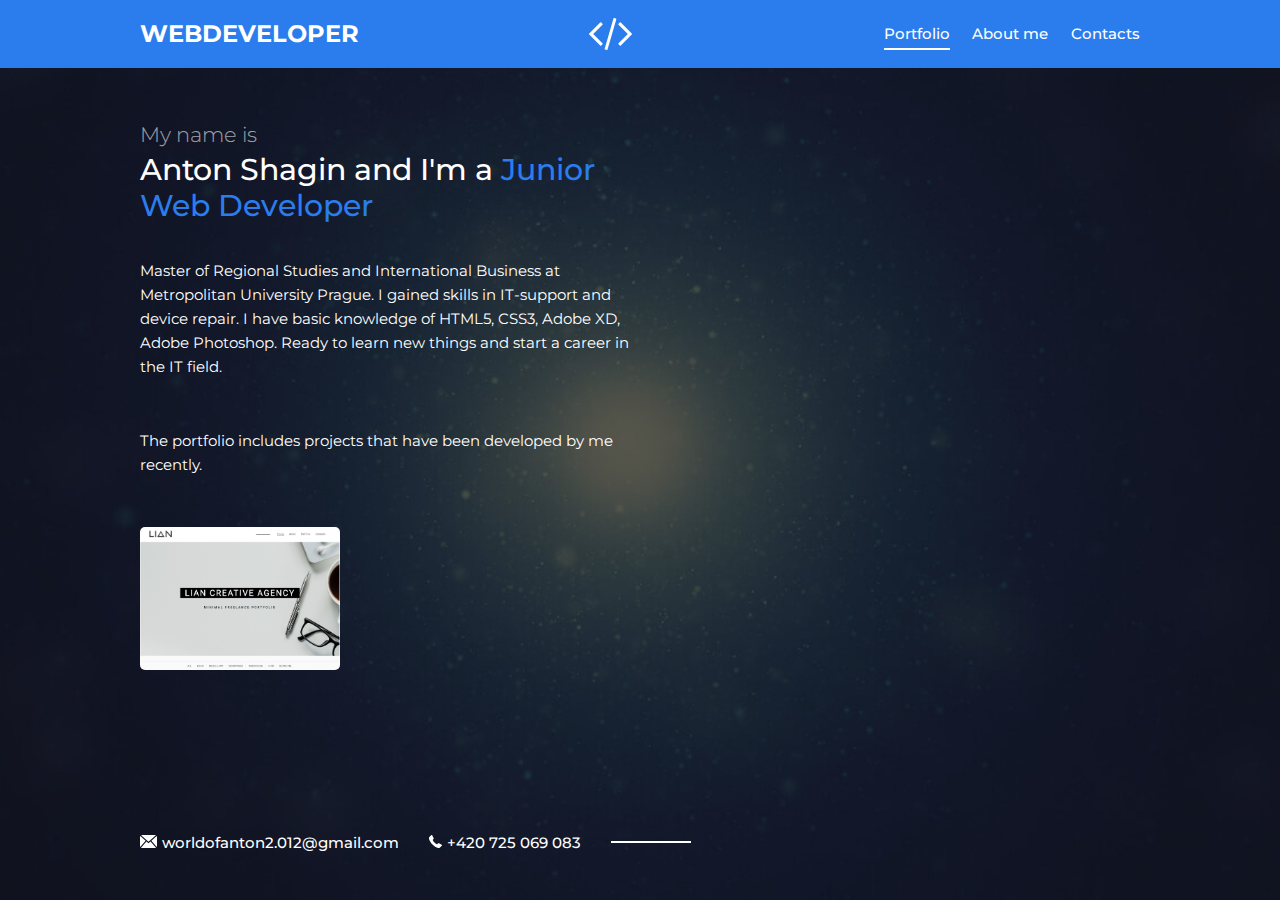
==== index.html @ f98d6712 "Add files via upload" ====
<!DOCTYPE html>
<html lang="en">
<head>
    <meta charset="UTF-8">
    <meta name="viewport" content="width=device-width initial-scale=1">
    <link rel="stylesheet" href="css/style.css">
    <link href="https://fonts.googleapis.com/css2?family=Montserrat:wght@300;400;500;700&display=swap" rel="stylesheet">
    <link rel="icon" type="image/png" href="img/favicon.png">
    <title>Personal Folio</title>
</head>
<body>

    <div class="page">

       <!-- Header-->
        <header class="header">

                <div class="container">
                   <div class="header-inner">
                        <a href="index.html">
                           <div class="header-brand">
                            WEBDEVELOPER
                            </div>
                        </a>

                        <div class="header-logo">
                            <img src="img/code.svg" alt="">
                        </div>

                        <nav class="header-nav">
                            <a class="header-nav-link active" href="index.html">Portfolio</a>
                            <a class="header-nav-link" href="about.html">About me</a>
                            <a class="header-nav-link" href="contacts.html">Contacts</a>
                        </nav>
                    </div>
                </div><!--/.container-->
         </header>


        <!--Main-->

        <div class="container">
             <main class="content">

                <div class="content-header">
                     <h2 class="subtitle">My name is</h2>
                     <h1 class="title">Anton Shagin and I'm a <span>Junior Web Developer</span></h1>
                </div>

                <div class="text">
                     <p>Master of Regional Studies and International Business at Metropolitan University Prague. I gained skills in IT-support and device repair. I have basic knowledge of HTML5, CSS3, Adobe XD, Adobe Photoshop. Ready to learn new things and start a career in the IT field.</p>
                </div>
                <div class="text">
                     <p>The portfolio includes projects that have been developed by me recently.</p>
                </div>
                <a href="lian/index_lian.html" target="_blank">
                    <img class="lian" src="img/lian.png" alt="Lian">
                </a>

             </main>
        </div>


        <!--Footer-->

        <footer class="footer">
            <div class="container">
                <div class="contacts">
                    <a class="contacts-link" href="mailto:worldofanton2.012@gmail.com">
                        <img class="contacts-icon" src="img/mail-black-envelope-symbol.svg" alt="">worldofanton2.012@gmail.com
                    </a>
                    <a class="contacts-link" href="tel:+420725069083">
                        <img class="contacts-icon" src="img/phone-receiver.svg" alt="">+420 725 069 083
                    </a>
                </div>
            </div>

        </footer>

        <img class="author" src="img/me.png" alt="">


    </div><!--/.page-->

</body>
</html>
---- css/style.css ----
html {
    font-size: 15px;
}

body {
    margin: 0;
    font-family: 'Montserrat', sans-serif;
    font-size: 1rem;
    line-height: 1.6;
}

*,
*:before,
*:after {
    box-sizing: border-box;
}

h1, h2, h3, h4, h5, h6 {
    margin: 0;
}

p {
    margin: 0 0 10px;
}

a {
    text-decoration: none;
}

.container {
    width: 100%;
    max-width: 1030px;
    margin: 0 auto;
    padding: 0 1rem;
}

/*Page
==================================*/

.page {
    width: 100%;
    height: 100vh;
    min-height: 770px;
    position: relative;
    overflow: hidden;

    background: #000 url(../img/bg.jpg) center no-repeat;
    background-size: cover;
}


/*header
==================================*/

.header {
    padding: 1rem 0;
    margin-bottom: 50px;
    background: #2B7DED;
}

.header-inner {
    display: flex;
    justify-content: space-between;
    align-items: center;
}

.header-brand {
    font-size: 1.6rem;
    color: #fff;
    text-transform: uppercase;
    font-weight: 700;
}

.header-logo img {
    display: block;
}

.header-nav {
    display: flex;
}

.header-nav-link {
    margin-left: 1.5rem;

    color: #fff;
    font-size: 1rem;
    font-weight: 500;

    transition: color 0.2s linear;
}

.header-nav-link:hover {
    color: #68d1ff;
}

.header-nav-link.active {
    position: relative;
}

.header-nav-link.active:after {
    content: "";
    width: 100%;
    height: 2px;

    background-color: #fff;

    position: absolute;
    left: 0;
    bottom: -4px;

}



/*Content
==================================*/

.content {
    height: 100%;
    width: 100%;
    max-width: 500px;
}

.content-header {
    margin-bottom: 35px;

}

.subtitle {
    font-size: 1.4rem;
    color: rgba(255, 255, 255, 0.6);
    font-weight: 300;
}

.title {
    margin-bottom: 10px;

    font-size: 2rem;
    color: #fff;
    font-weight: 500;
    line-height: 1.2;

}

.title span {
    color: #2B7DED;
}

.job-title {
    color: #fff;
    font-weight: 500;
    line-height: 1.2;
}

.company-title {
    color: #f7a522;
    font-weight: 500;
    line-height: 1.2;
}

.text {
    margin-bottom: 50px;

    font-size: 1rem;
    color: #fff;
}

.text-info p {
    margin-bottom: 2px;
}



/*Portfolio
==================================*/

.lian {
    width: 200px;
    height: auto;

    border-radius: 5px;
}

.lian:hover {
    opacity: 70%;
}

/*Btn
==================================*/


.btn {
    padding: 12px 35px;
    display: inline-block;

    font-family: inherit;
    font-size: 1rem;
    line-height: 1.1;
    color: #fff;
    font-weight: 500;
    text-decoration: none;

    cursor: pointer;
    border: 0;
    background-color: #2B7DED;
    border-radius: 5px;

    transition: background 0.2s linear;

}

.btn:hover {
    background-color: #266ac6;

}

.btn-full {
    display: block;
    width: 100%;
}


/*Author
==================================*/

.author {
    height: 90%;
    position: absolute;

    bottom: 0;
    right: 50px;
}



/*Author
==================================*/

.author {
    height: 90%;
    position: absolute;

    bottom: 0;
    right: 50px;
}



/*Footer
==================================*/


.footer {
    width: 100%;

    position: absolute;

    bottom: 45px;
    left: 0;
}



/*Footer-contacts
==================================*/
.contacts {
    display: flex;
    align-items: center;
}

.contacts-link {
    margin-right: 2rem;

    font-size: 1rem;
    color: #fff;
    font-weight: 500;
    text-decoration: none;
}

.contacts-link:last-child {
    margin: 0;
    position: relative
}

.contacts-link:last-child:after {
    content: "";
    display: block;
    width: 80px;
    height: 2px;
    margin-left: 2rem;

    background-color: #fff;

    position: absolute;

    left: 100%;
    top: 10px;
}

.contacts-link:hover {
    text-decoration: underline;
}

.contacts-icon {
    margin-right: 5px;
}


/*Form
==================================*/

.form {
    width: 100%;
    max-width: 280px;
}

.form-group {
    margin-bottom: 20px;
}

.input,
.textarea {
    display: block;
    width: 100%;
    padding: 12px 18px;

    font-family: inherit;
    font-size: 1rem;
    color: #fff;

    border: 0;
    background-color: rgba(255, 255, 255, 0.1);
    border-radius: 5px;
}

.textarea {
    height: 100px;
    resize: none;
}

.input::placeholder,
.textarea::placeholder {
    color: #fff;
}



/*About
==================================*/

.job-section {
    margin-bottom: 5px;
    padding: 5px;
    border: 2px #9a9a9a solid;
    border-radius: 5px;
}


/*Media
==================================*/

@media (max-width: 1024px) {
    .author {
        right: -200px;
    }

    .page {
        min-height: 100vh;
        height: auto;
        padding-bottom: 2rem;
    }

}

@media (max-width: 1023px) {
    .author {
        display: none;
    }

    /*Footer*/


}

@media (max-width: 812px) {


    .header-logo {
        display: none;
    }

    .header-brand {
        font-size: 1.2rem;
    }

    /*Content*/

    .content {
        max-width: none;
        margin-bottom: 50px;
        text-align: center;
    }


    /*Form*/

    .form {
        margin: 0 auto;
    }

    /*Footer*/

    .footer {
        position: static;
    }

    /*Contacts*/


    .contacts {
        flex-direction: column;
    }

    .contacts-link {
        margin-right: 0;
        margin-bottom: 0.5rem;
    }

    .contacts-link:last-child {
        margin-bottom: 0;
    }

    .contacts-link:last-child:after {
        display: none;
    }
}

@media (max-width: 565px) {

    /*Content*/


    /*Header*/
    .header-inner {
        flex-direction: column;
    }

    ..header-brand {
        margin-bottom: 1rem;
    }
}

@media (max-width: 320px) {
    .subtitle {
        font-size: 1.2rem;
    }

    .title {
        font-size: 1.6rem;
    }
}
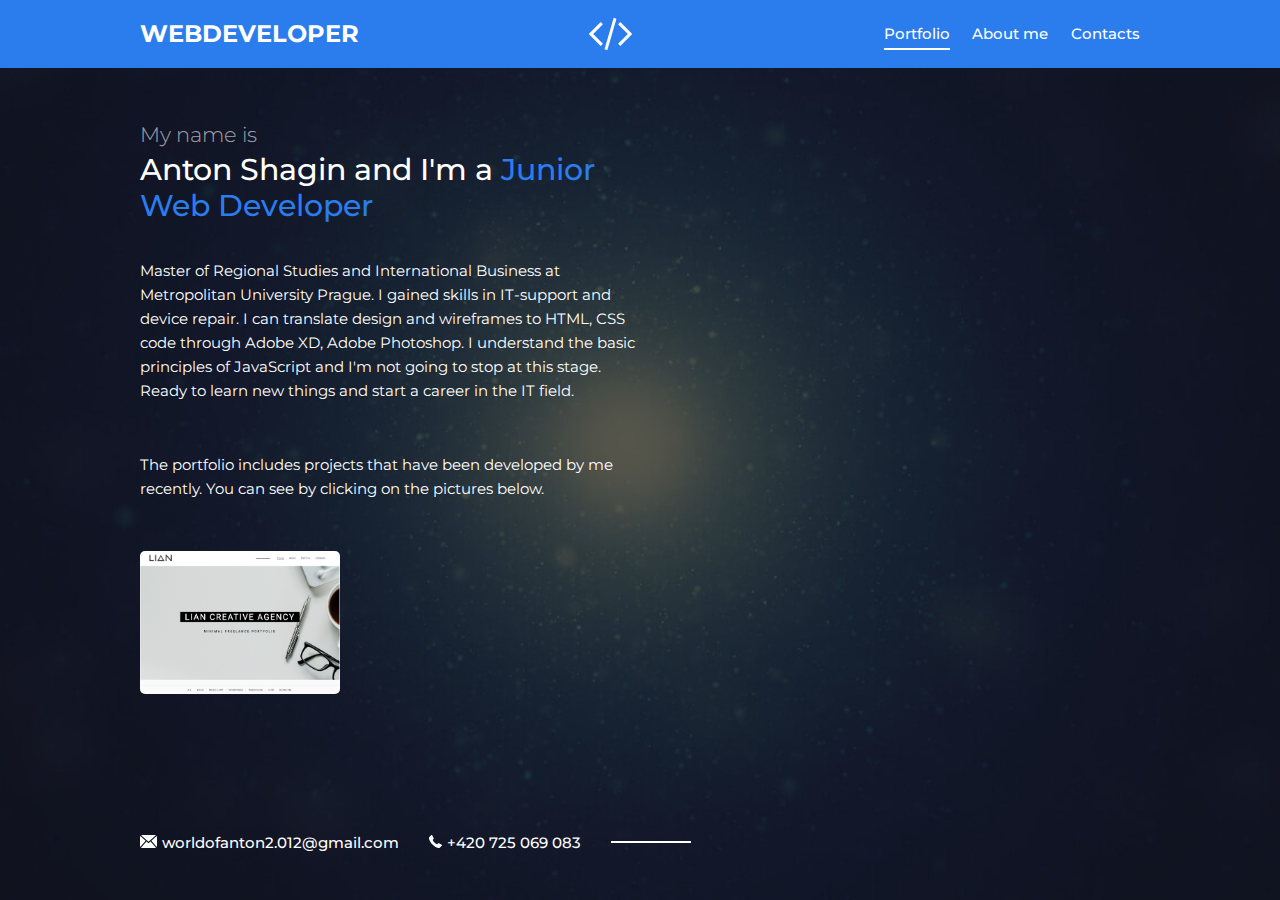
==== commit ebc83f78: "Update index.html" ====
--- a/index.html
+++ b/index.html
@@ -48,10 +48,10 @@
                 </div>
 
                 <div class="text">
-                     <p>Master of Regional Studies and International Business at Metropolitan University Prague. I gained skills in IT-support and device repair. I have basic knowledge of HTML5, CSS3, Adobe XD, Adobe Photoshop. Ready to learn new things and start a career in the IT field.</p>
+                     <p>Master of Regional Studies and International Business at Metropolitan University Prague. I gained skills in IT-support and device repair. I can translate design and wireframes to HTML, CSS code through Adobe XD, Adobe Photoshop. I understand the basic principles of JavaScript and I'm not going to stop at this stage. Ready to learn new things and start a career in the IT field. </p>
                 </div>
                 <div class="text">
-                     <p>The portfolio includes projects that have been developed by me recently.</p>
+                     <p>The portfolio includes projects that have been developed by me recently. You can see by clicking on the pictures below.</p>
                 </div>
                 <a href="lian/index_lian.html" target="_blank">
                     <img class="lian" src="img/lian.png" alt="Lian">
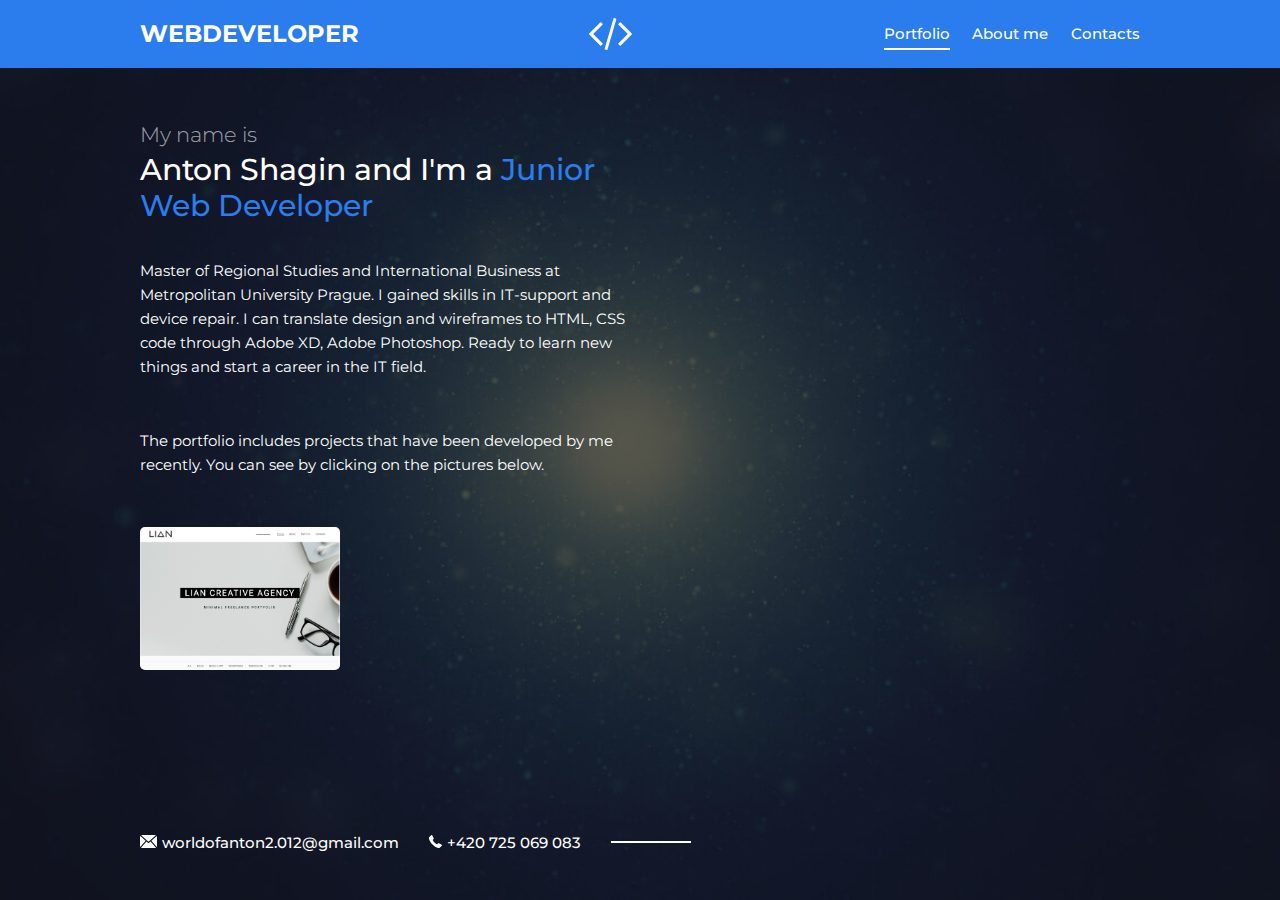
==== commit 1ed5d7f0: "Update index.html" ====
--- a/index.html
+++ b/index.html
@@ -48,7 +48,7 @@
                 </div>
 
                 <div class="text">
-                     <p>Master of Regional Studies and International Business at Metropolitan University Prague. I gained skills in IT-support and device repair. I can translate design and wireframes to HTML, CSS code through Adobe XD, Adobe Photoshop. I understand the basic principles of JavaScript and I'm not going to stop at this stage. Ready to learn new things and start a career in the IT field. </p>
+                     <p>Master of Regional Studies and International Business at Metropolitan University Prague. I gained skills in IT-support and device repair. I can translate design and wireframes to HTML, CSS code through Adobe XD, Adobe Photoshop. Ready to learn new things and start a career in the IT field. </p>
                 </div>
                 <div class="text">
                      <p>The portfolio includes projects that have been developed by me recently. You can see by clicking on the pictures below.</p>
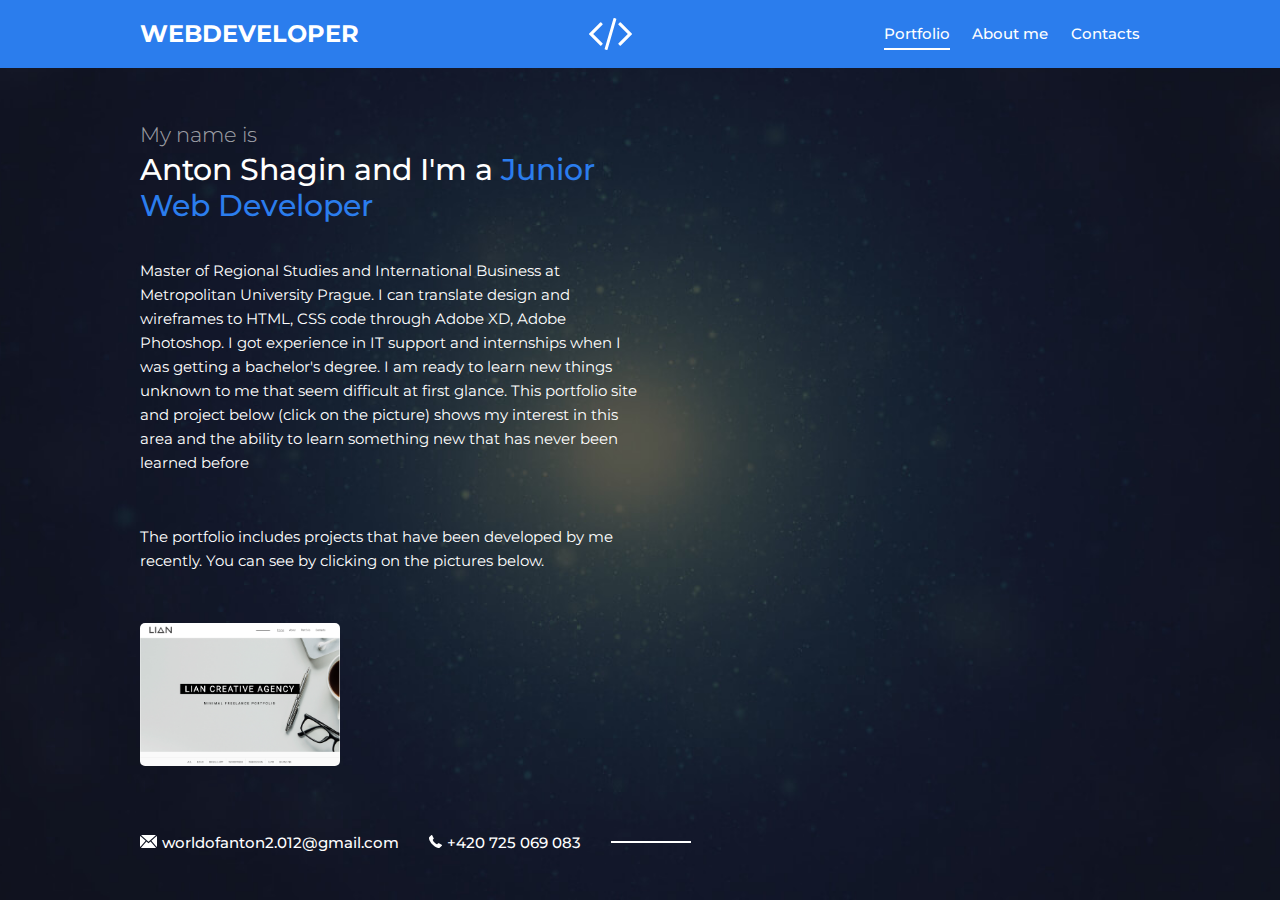
==== commit dac6667a: "Update index.html" ====
--- a/index.html
+++ b/index.html
@@ -48,7 +48,7 @@
                 </div>
 
                 <div class="text">
-                     <p>Master of Regional Studies and International Business at Metropolitan University Prague. I gained skills in IT-support and device repair. I can translate design and wireframes to HTML, CSS code through Adobe XD, Adobe Photoshop. Ready to learn new things and start a career in the IT field. </p>
+                     <p>Master of Regional Studies and International Business at Metropolitan University Prague. I can translate design and wireframes to HTML, CSS code through Adobe XD, Adobe Photoshop. I got experience in IT support and internships when I was getting a bachelor's degree. I am ready to learn new things unknown to me that seem difficult at first glance. This portfolio site and project below (click on the picture) shows my interest in this area and the ability to learn something new that has never been learned before </p>
                 </div>
                 <div class="text">
                      <p>The portfolio includes projects that have been developed by me recently. You can see by clicking on the pictures below.</p>
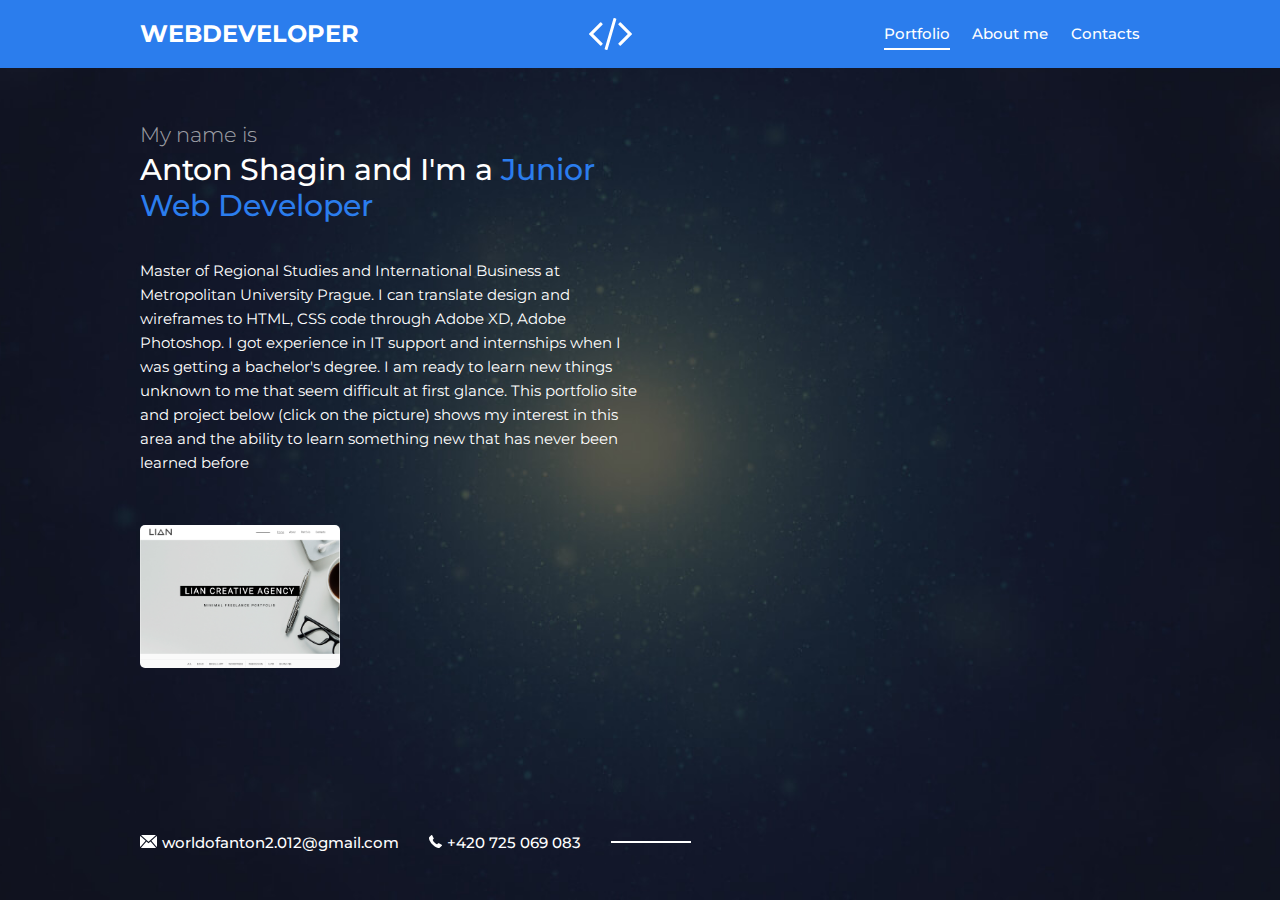
==== commit aa8310a9: "Update index.html" ====
--- a/index.html
+++ b/index.html
@@ -50,9 +50,7 @@
                 <div class="text">
                      <p>Master of Regional Studies and International Business at Metropolitan University Prague. I can translate design and wireframes to HTML, CSS code through Adobe XD, Adobe Photoshop. I got experience in IT support and internships when I was getting a bachelor's degree. I am ready to learn new things unknown to me that seem difficult at first glance. This portfolio site and project below (click on the picture) shows my interest in this area and the ability to learn something new that has never been learned before </p>
                 </div>
-                <div class="text">
-                     <p>The portfolio includes projects that have been developed by me recently. You can see by clicking on the pictures below.</p>
-                </div>
+            
                 <a href="lian/index_lian.html" target="_blank">
                     <img class="lian" src="img/lian.png" alt="Lian">
                 </a>
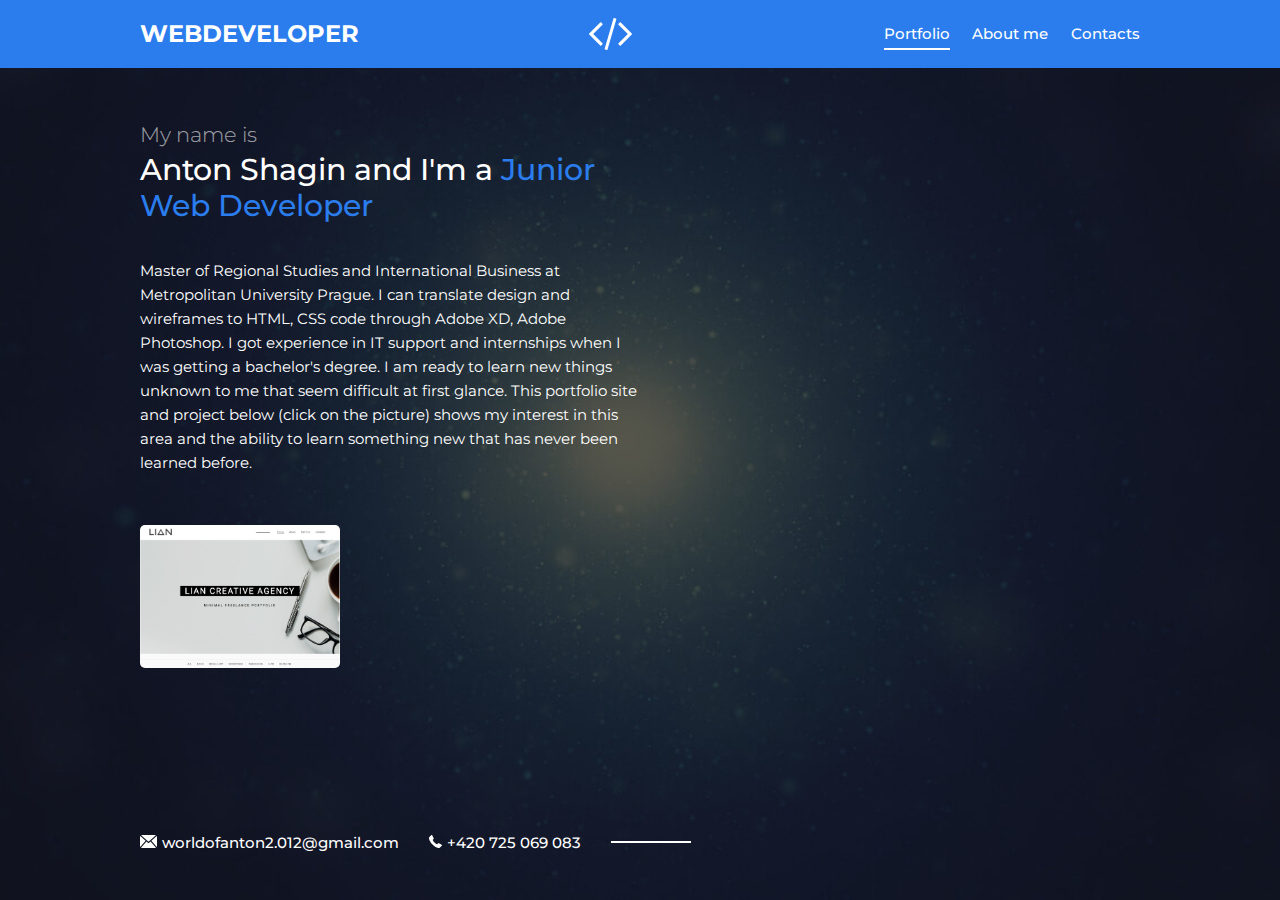
==== commit 12886b1d: "Update index.html" ====
--- a/index.html
+++ b/index.html
@@ -48,7 +48,7 @@
                 </div>
 
                 <div class="text">
-                     <p>Master of Regional Studies and International Business at Metropolitan University Prague. I can translate design and wireframes to HTML, CSS code through Adobe XD, Adobe Photoshop. I got experience in IT support and internships when I was getting a bachelor's degree. I am ready to learn new things unknown to me that seem difficult at first glance. This portfolio site and project below (click on the picture) shows my interest in this area and the ability to learn something new that has never been learned before </p>
+                     <p>Master of Regional Studies and International Business at Metropolitan University Prague. I can translate design and wireframes to HTML, CSS code through Adobe XD, Adobe Photoshop. I got experience in IT support and internships when I was getting a bachelor's degree. I am ready to learn new things unknown to me that seem difficult at first glance. This portfolio site and project below (click on the picture) shows my interest in this area and the ability to learn something new that has never been learned before. </p>
                 </div>
             
                 <a href="lian/index_lian.html" target="_blank">
